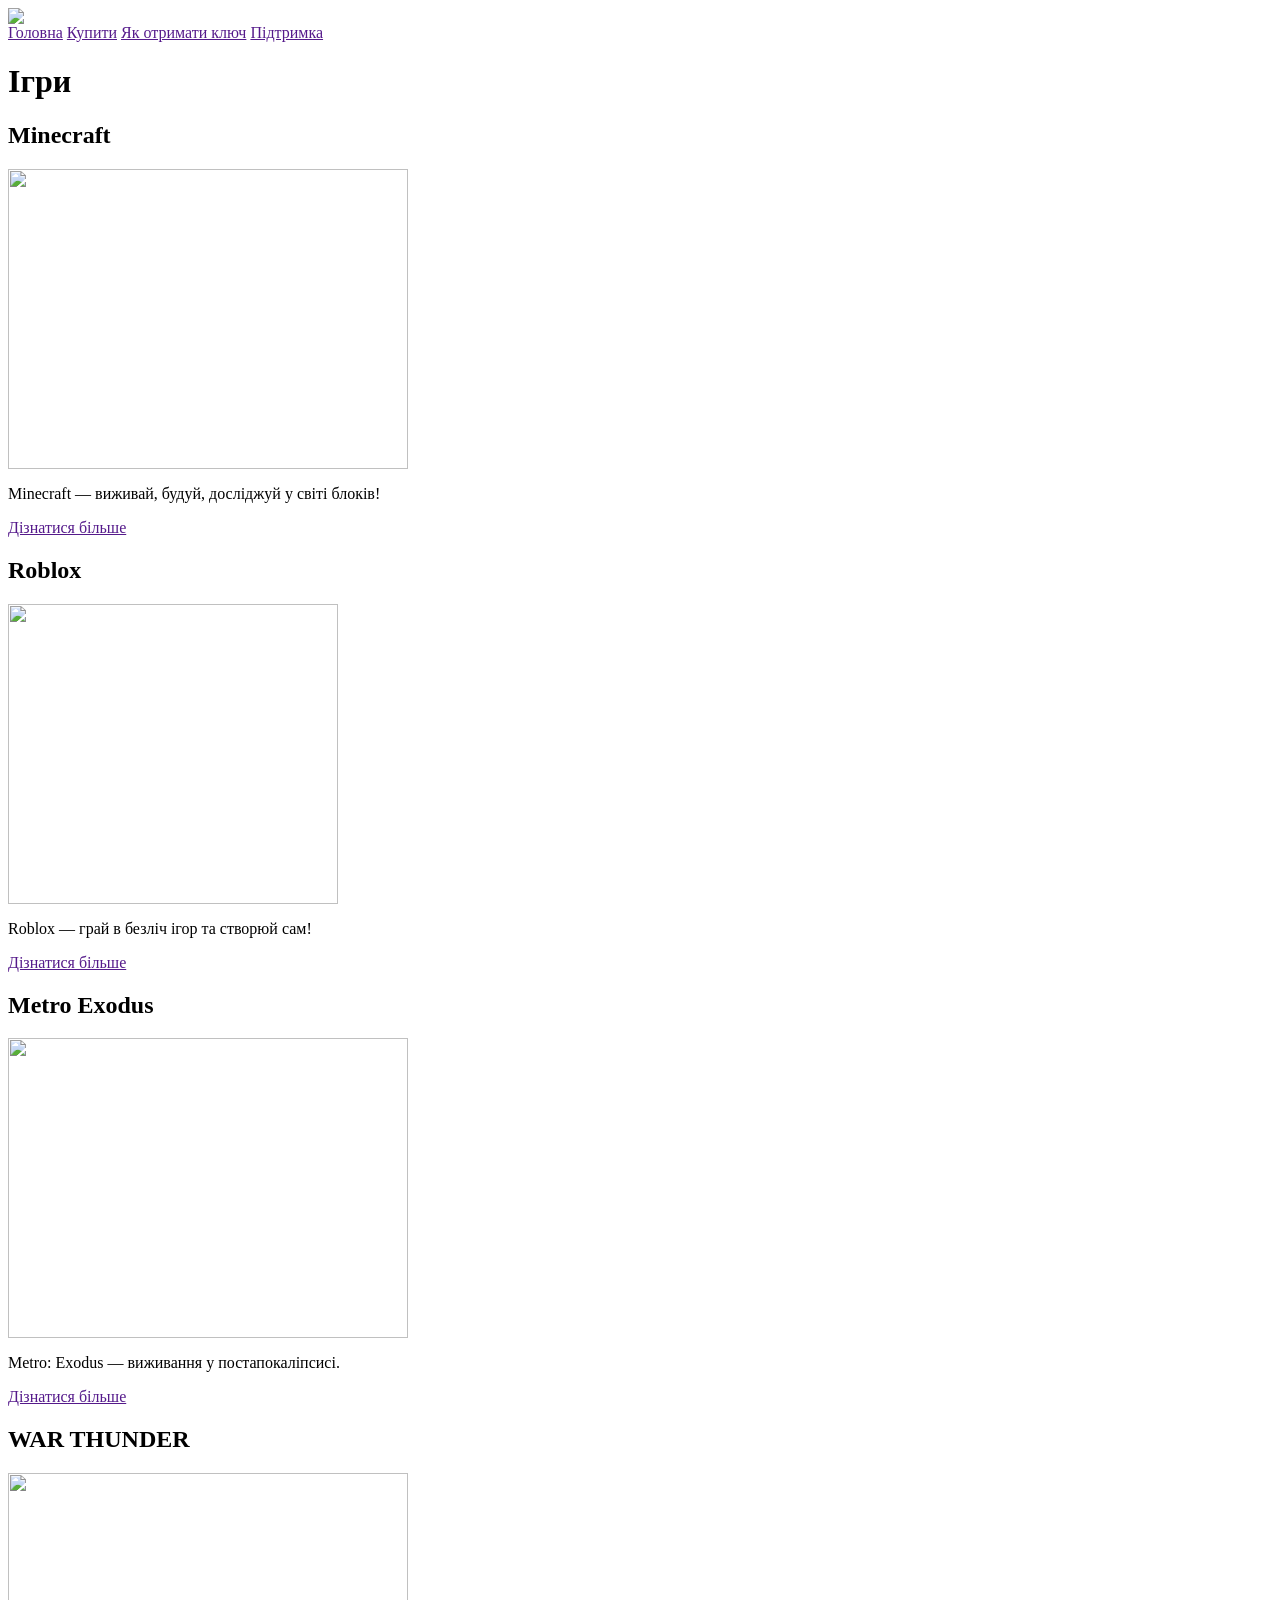
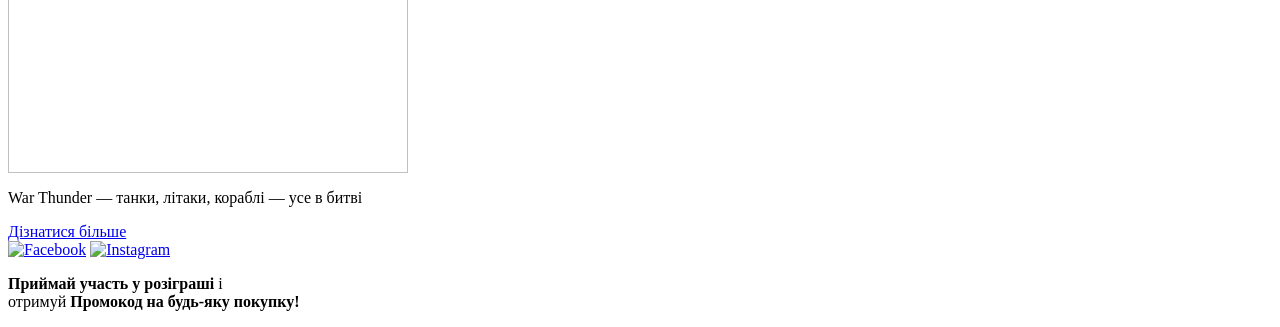
==== index.html @ 8659efb2 "Rename indext-html to index.html" ====
<html>
    <head>
        <title>Ігри</title>
        <link rel="stylesheet" href="style.css">
    </head>
    <body>
        <header>
            <img src="https://learn.logikaschool.com/uploads/student/5854275/68d9069379452.png">
        </header>
        <nav>
            <a class="nav-link" href="">Головна</a>
            <a class="nav-link" href="">Купити</a>
            <a class="nav-link" href="">Як отримати ключ</a>
            <a class="nav-link" href="">Підтримка</a>
        </nav>
        <main>
            <h1>Ігри</h1>
            <section class="info">
                <article>
                    <h2>Minecraft</h2>
                    <img src="https://learn.logikaschool.com/uploads/student/5854275/68d90d6e5f64e.png" width="400px" height="300px"/>
                    <p>Minecraft — виживай, будуй, досліджуй у світі блоків!</p>
                    <a class="article-but" href="">Дізнатися більше</a>
                </article>
                <article>
                    <h2>Roblox</h2>
                    <img src="https://learn.logikaschool.com/uploads/student/5854275/68d90dacaf09b.png" width="330px" height="300px"/>
                    <p>Roblox — грай в безліч ігор та створюй сам!</p>
                    <a class="article-but" href="">Дізнатися більше</a>
                </article>
                <article>
                    <h2>Metro Exodus</h2>
                    <img src="https://learn.logikaschool.com/uploads/student/5854275/68d90e9fe80d5.png" width="400px" height="300px"/>
                    <p>Metro: Exodus — виживання у постапокаліпсисі.</p>
                    <a class="article-but" href="">Дізнатися більше</a>
                </article>
                <article>
                    <h2>WAR THUNDER</h2>
                    <img src="https://learn.logikaschool.com/uploads/student/5854275/68e23ddc688fa.png" width="400px" height="300px"/>
                    <p>War Thunder — танки, літаки, кораблі — усе в битві</p>
                    <a class="article-but" href="https://denm1ha.github.io/Artem-M4/war-thunder/">Дізнатися більше</a>
                </article>
            </section>
            
        </main>
        <footer class="footer">
  <div class="footer-content">
    <div class="socials">
      <a href="#"><img src="https://encrypted-tbn0.gstatic.com/images?q=tbn:ANd9GcTYqVE1UVcF1s27eVghlUnZs5J18jhHF7wWww&s" alt="Facebook"></a>
      <a href="#"><img src="https://learn.logikaschool.com/uploads/2021/02/instagram-3288419_1280%201_0_1613586391.png" alt="Instagram"></a>
    </div>

    <p class="footer-text">
      <b>Приймай участь у розіграші</b> і <br>
      отримуй <b>Промокод на будь-яку покупку!</b>
    </p>
  </div>
</footer>

    </body>
</html>
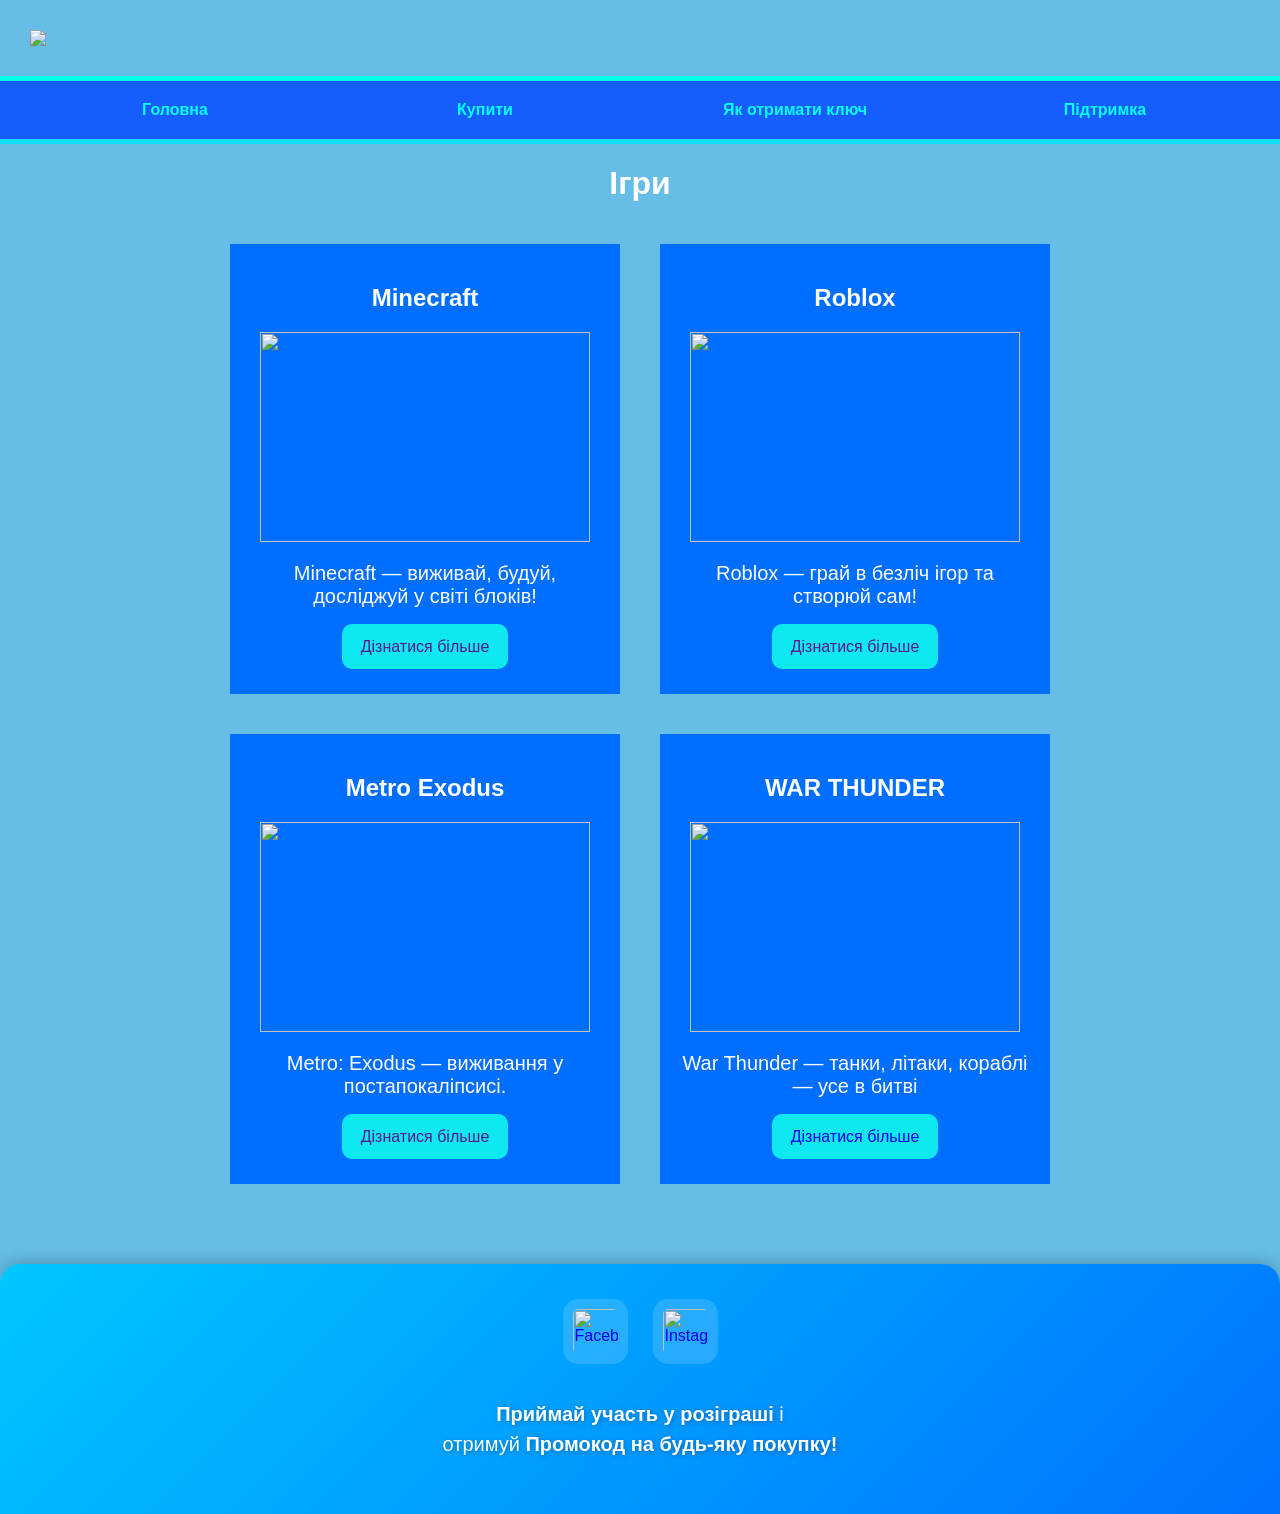
==== commit 92f7e315: "Update index.html" ====
--- a/index.html
+++ b/index.html
@@ -8,7 +8,7 @@
             <img src="https://learn.logikaschool.com/uploads/student/5854275/68d9069379452.png">
         </header>
         <nav>
-            <a class="nav-link" href="">Головна</a>
+            <a class="nav-link" href="https://artem9867565.github.io/potom/">Головна</a>
             <a class="nav-link" href="">Купити</a>
             <a class="nav-link" href="">Як отримати ключ</a>
             <a class="nav-link" href="">Підтримка</a>
--- a/style.css
+++ b/style.css
@@ -0,0 +1,131 @@
+body {
+    font-family: sans-serif;
+    background-color: rgb(102, 190, 231);
+    background-repeat: no-repeat;
+    color: white;
+    margin: 0;
+}
+
+* {
+    box-sizing: border-box;
+}
+
+header {
+    background-image: url("https://learn.logikaschool.com/uploads/student/5854275/68d8fff26f188.png");
+    padding: 30px;
+    width: 100%;
+}
+
+nav {
+    background-color: #155DFC;
+    background-size: cover;
+    background-position: center;
+    display: flex;
+    padding: 20px;
+    justify-content: center;
+    border-top: 5px solid rgb(0, 255, 234);
+    border-bottom: 5px solid rgb(17, 223, 255);
+    width: 100%;
+
+    
+}
+
+.nav-link {
+    text-decoration: none;
+    color: aqua;
+    font-weight: bold;
+    display: flex;
+    justify-content: space-evenly;
+    width: 1000px;
+    max-width: 100%;
+}
+
+h1 {
+    text-align: center;
+
+}
+
+p {
+    font-size: 20px;
+}
+
+.info {
+   display: flex;
+   justify-content: center;
+   flex-wrap: wrap;
+   max-width: 1000px;
+   margin: 0px auto;
+}
+
+article {
+    margin: 20px;
+    text-align: center;
+    background-color:rgb(0, 110, 255);
+    padding: 20px;
+    width: 390px;
+    min-height: 450px;
+}
+ 
+article img{
+    width: 330px;
+    height: 210px;
+    color: #155DFC;
+}
+
+.article-but {
+    padding: 14px 19px;
+    margin-top: 30px;
+    background-color: #0ee9f1;
+    text-decoration: none;
+    border-radius: 10px;
+    position: relative;
+    top: 10px;
+   
+   
+}
+
+footer {
+  background: linear-gradient(135deg, #00c6ff, #0072ff); /* градієнт синьо-блакитний */
+  color: #fff;
+  text-align: center;
+  margin-top: 60px;
+  padding: 35px 20px;
+  font-family: "Poppins", sans-serif;
+  box-shadow: 0 -4px 15px rgba(0, 0, 0, 0.2);
+  border-top-left-radius: 20px;
+  border-top-right-radius: 20px;
+}
+
+.footer-content {
+  display: flex;
+  flex-direction: column;
+  align-items: center;
+  gap: 15px;
+}
+
+.socials {
+  display: flex;
+  justify-content: center;
+  gap: 25px;
+}
+
+.socials a img {
+  width: 65px;
+  height: 65px;
+  border-radius: 15px;
+  background: rgba(255, 255, 255, 0.15);
+  padding: 10px;
+  transition: transform 0.3s ease, background 0.3s ease;
+}
+
+.socials a img:hover {
+  transform: scale(1.15);
+  background: rgba(255, 255, 255, 0.3);
+}
+
+.footer-text {
+  font-size: 20px;
+  line-height: 1.5;
+  text-shadow: 1px 1px 5px rgba(0, 0, 0, 0.3);
+  font-weight: 500;
+}
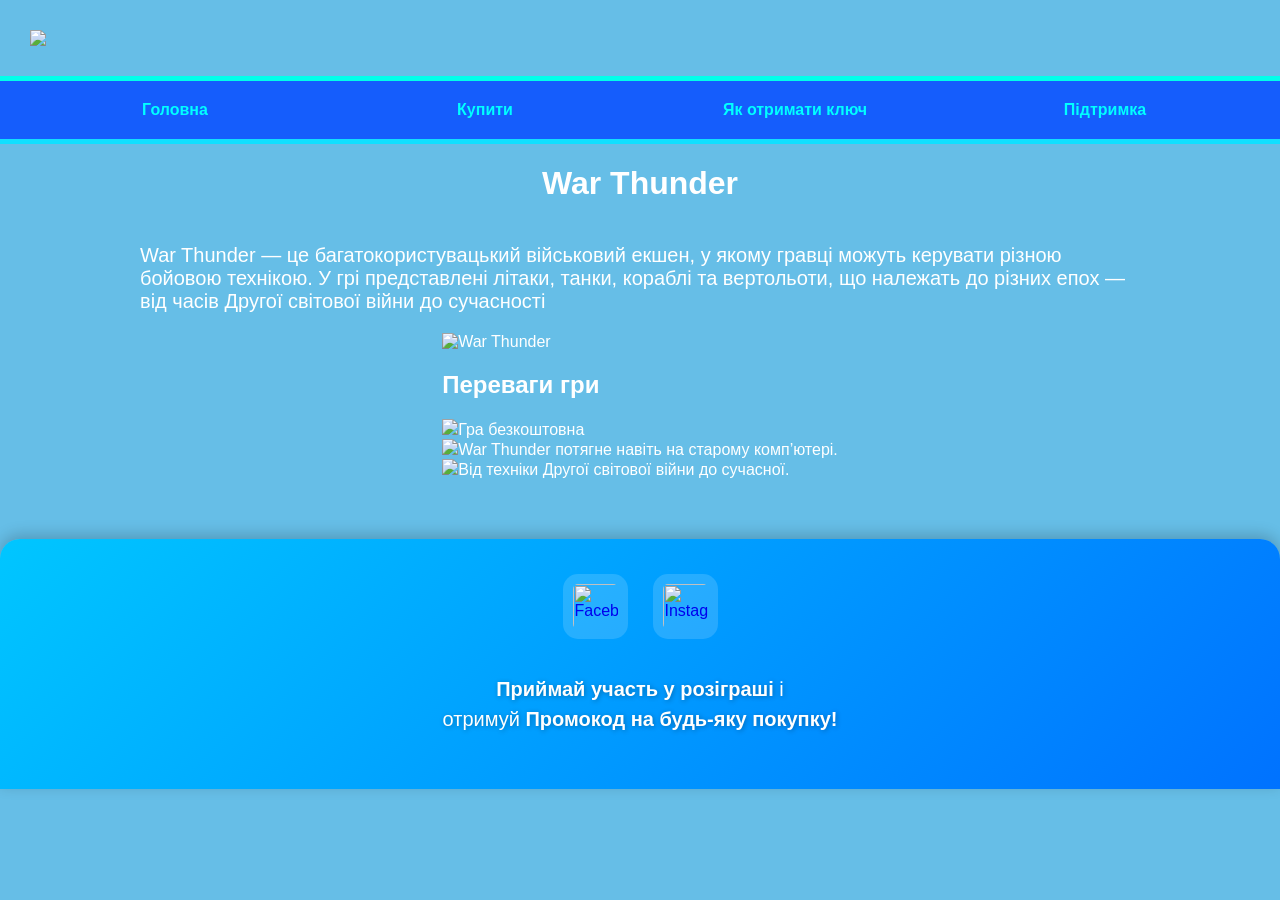
==== commit c37a7468: "Update index.html" ====
--- a/index.html
+++ b/index.html
@@ -1,61 +1,57 @@
 <html>
-    <head>
-        <title>Ігри</title>
-        <link rel="stylesheet" href="style.css">
-    </head>
-    <body>
-        <header>
-            <img src="https://learn.logikaschool.com/uploads/student/5854275/68d9069379452.png">
-        </header>
-        <nav>
-            <a class="nav-link" href="https://artem9867565.github.io/potom/">Головна</a>
-            <a class="nav-link" href="">Купити</a>
-            <a class="nav-link" href="">Як отримати ключ</a>
-            <a class="nav-link" href="">Підтримка</a>
-        </nav>
-        <main>
-            <h1>Ігри</h1>
-            <section class="info">
-                <article>
-                    <h2>Minecraft</h2>
-                    <img src="https://learn.logikaschool.com/uploads/student/5854275/68d90d6e5f64e.png" width="400px" height="300px"/>
-                    <p>Minecraft — виживай, будуй, досліджуй у світі блоків!</p>
-                    <a class="article-but" href="">Дізнатися більше</a>
-                </article>
-                <article>
-                    <h2>Roblox</h2>
-                    <img src="https://learn.logikaschool.com/uploads/student/5854275/68d90dacaf09b.png" width="330px" height="300px"/>
-                    <p>Roblox — грай в безліч ігор та створюй сам!</p>
-                    <a class="article-but" href="">Дізнатися більше</a>
-                </article>
-                <article>
-                    <h2>Metro Exodus</h2>
-                    <img src="https://learn.logikaschool.com/uploads/student/5854275/68d90e9fe80d5.png" width="400px" height="300px"/>
-                    <p>Metro: Exodus — виживання у постапокаліпсисі.</p>
-                    <a class="article-but" href="">Дізнатися більше</a>
-                </article>
-                <article>
-                    <h2>WAR THUNDER</h2>
-                    <img src="https://learn.logikaschool.com/uploads/student/5854275/68e23ddc688fa.png" width="400px" height="300px"/>
-                    <p>War Thunder — танки, літаки, кораблі — усе в битві</p>
-                    <a class="article-but" href="https://denm1ha.github.io/Artem-M4/war-thunder/">Дізнатися більше</a>
-                </article>
-            </section>
-            
-        </main>
-        <footer class="footer">
-  <div class="footer-content">
-    <div class="socials">
-      <a href="#"><img src="https://encrypted-tbn0.gstatic.com/images?q=tbn:ANd9GcTYqVE1UVcF1s27eVghlUnZs5J18jhHF7wWww&s" alt="Facebook"></a>
-      <a href="#"><img src="https://learn.logikaschool.com/uploads/2021/02/instagram-3288419_1280%201_0_1613586391.png" alt="Instagram"></a>
+
+<head>
+  <title>War Thunder</title>
+  <link rel="stylesheet" href="style.css">
+</head>
+
+<body>
+  <header>
+    <img src="https://learn.logikaschool.com/uploads/student/5854275/68d9069379452.png">
+  </header>
+  <nav>
+    <a class="nav-link" href="https://artem9867565.github.io/">Головна</a>
+    <a class="nav-link" href="">Купити</a>
+    <a class="nav-link" href="">Як отримати ключ</a>
+    <a class="nav-link" href="">Підтримка</a>
+  </nav>
+  <main>
+    <h1>War Thunder</h1>
+    <section class="info">
+      <p>War Thunder — це багатокористувацький військовий екшен, у якому гравці можуть керувати різною бойовою технікою.
+        У грі представлені літаки, танки, кораблі та вертольоти, що належать до різних епох — від часів Другої світової
+        війни до сучасності</p>
+
+      <div class="container">
+        <img src="https://learn.logikaschool.com/uploads/student/5854275/68fdf3eb8cdf6.jpg" alt="War Thunder" class="image">
+        <div class="text">
+
+          <h2>Переваги гри</h2>
+          <img class="go"  src="https://learn.logikaschool.com/uploads/student/5854275/68f28620a7fd8.png"/>Гра безкоштовна<br/>
+          <img  src="https://learn.logikaschool.com/uploads/student/5854275/68f28620a7fd8.png"/>War Thunder потягне навіть на старому комп’ютері.<br/>
+          <img  src="https://learn.logikaschool.com/uploads/student/5854275/68f28620a7fd8.png"/>Від техніки Другої світової війни до сучасної.
+          <br/>
+        </div>
+      </div>
+    </section>
+  </main>
+
+
+  <footer class="footer">
+    <div class="footer-content">
+      <div class="socials">
+        <a
+          href="#"><img src="https://encrypted-tbn0.gstatic.com/images?q=tbn:ANd9GcTYqVE1UVcF1s27eVghlUnZs5J18jhHF7wWww&s" alt="Facebook"></a>
+        <a href="#"><img src="https://learn.logikaschool.com/uploads/2021/02/instagram-3288419_1280%201_0_1613586391.png" alt="Instagram"></a>
+      </div>
+
+      <p class="footer-text">
+        <b>Приймай участь у розіграші</b> і <br>
+      отримуй <b>Промокод на будь-яку покупку!</b>
+      </p>
     </div>
+  </footer>
 
-    <p class="footer-text">
-      <b>Приймай участь у розіграші</b> і <br>
-      отримуй <b>Промокод на будь-яку покупку!</b>
-    </p>
-  </div>
-</footer>
+</body>
 
-    </body>
 </html>
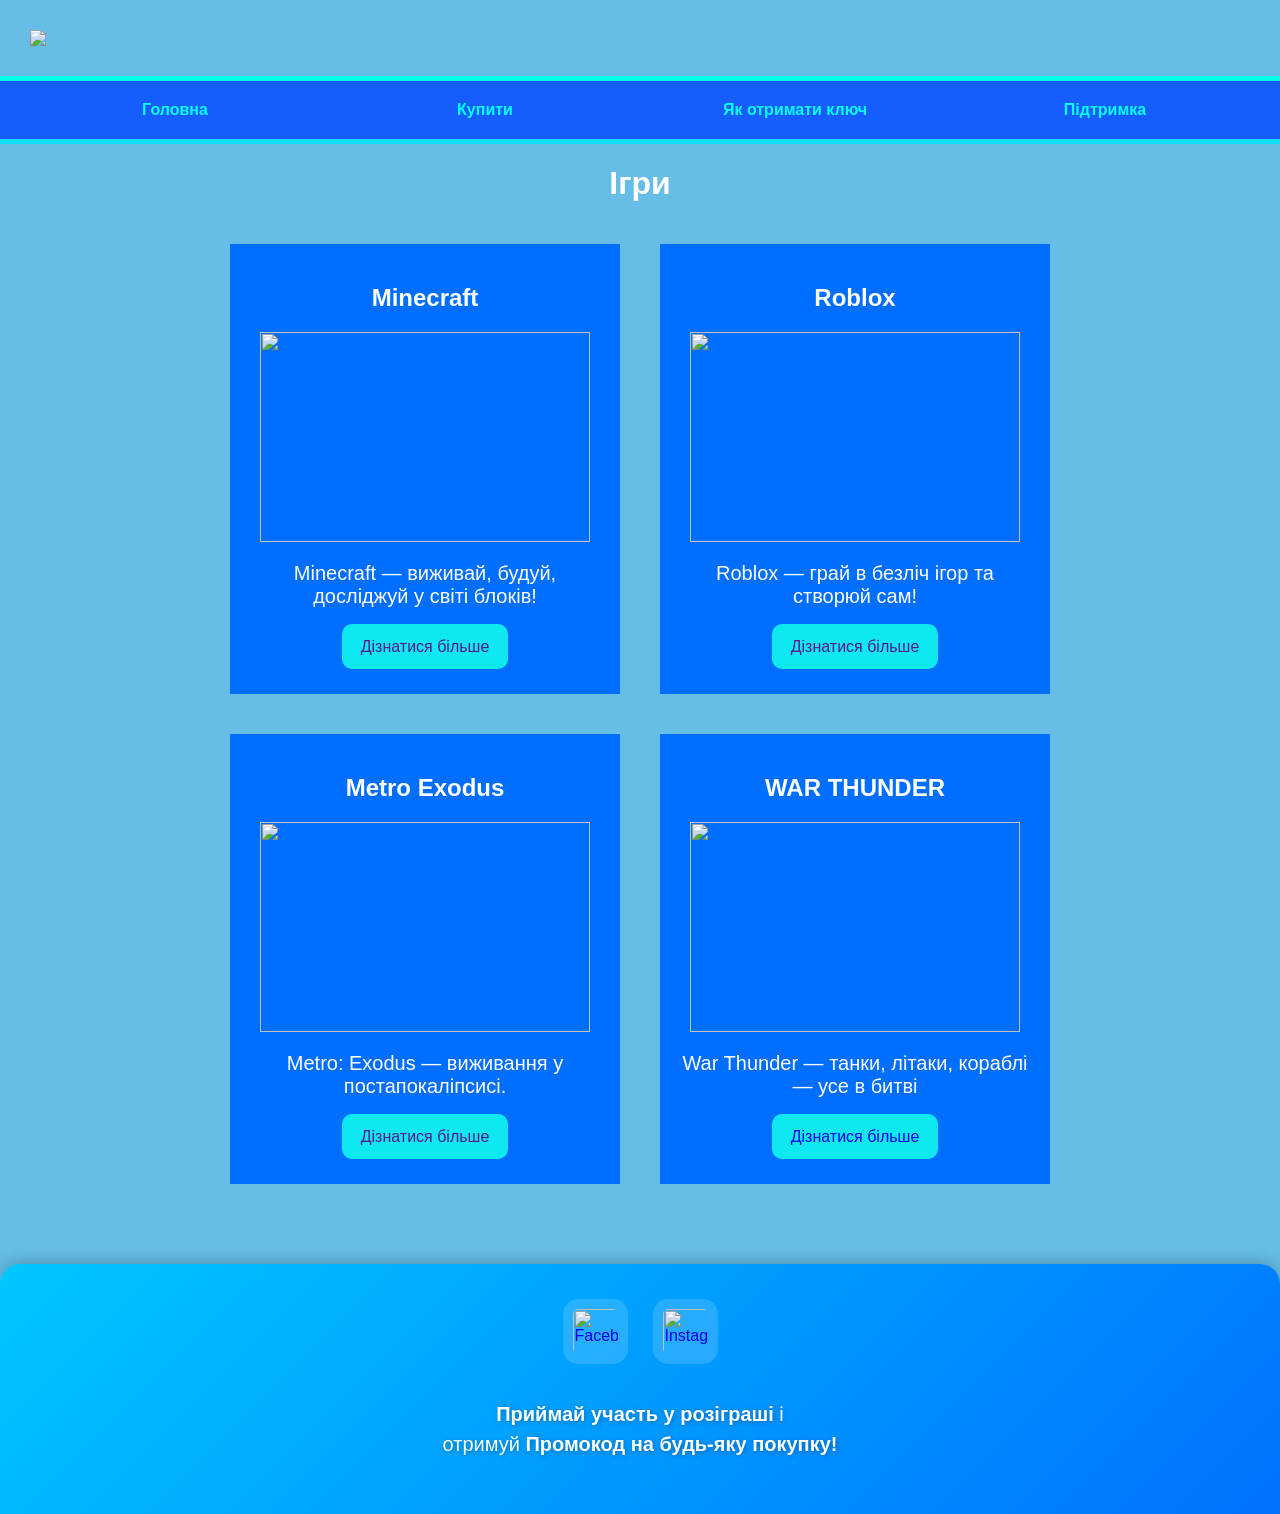
==== commit d14f5b78: "Update index.html" ====
--- a/index.html
+++ b/index.html
@@ -1,57 +1,61 @@
 <html>
+    <head>
+        <title>Ігри</title>
+        <link rel="stylesheet" href="style.css">
+    </head>
+    <body>
+        <header>
+            <img src="https://learn.logikaschool.com/uploads/student/5854275/68d9069379452.png">
+        </header>
+        <nav>
+            <a class="nav-link" href="">Головна</a>
+            <a class="nav-link" href="">Купити</a>
+            <a class="nav-link" href="">Як отримати ключ</a>
+            <a class="nav-link" href="">Підтримка</a>
+        </nav>
+        <main>
+            <h1>Ігри</h1>
+            <section class="info">
+                <article>
+                    <h2>Minecraft</h2>
+                    <img src="https://learn.logikaschool.com/uploads/student/5854275/68d90d6e5f64e.png" width="400px" height="300px"/>
+                    <p>Minecraft — виживай, будуй, досліджуй у світі блоків!</p>
+                    <a class="article-but" href="">Дізнатися більше</a>
+                </article>
+                <article>
+                    <h2>Roblox</h2>
+                    <img src="https://learn.logikaschool.com/uploads/student/5854275/68d90dacaf09b.png" width="330px" height="300px"/>
+                    <p>Roblox — грай в безліч ігор та створюй сам!</p>
+                    <a class="article-but" href="">Дізнатися більше</a>
+                </article>
+                <article>
+                    <h2>Metro Exodus</h2>
+                    <img src="https://learn.logikaschool.com/uploads/student/5854275/68d90e9fe80d5.png" width="400px" height="300px"/>
+                    <p>Metro: Exodus — виживання у постапокаліпсисі.</p>
+                    <a class="article-but" href="">Дізнатися більше</a>
+                </article>
+                <article>
+                    <h2>WAR THUNDER</h2>
+                    <img src="https://learn.logikaschool.com/uploads/student/5854275/68e23ddc688fa.png" width="400px" height="300px"/>
+                    <p>War Thunder — танки, літаки, кораблі — усе в битві</p>
+                    <a class="article-but" href="https://denm1ha.github.io/Artem-M4/war-thunder/">Дізнатися більше</a>
+                </article>
+            </section>
+            
+        </main>
+        <footer class="footer">
+  <div class="footer-content">
+    <div class="socials">
+      <a href="#"><img src="https://encrypted-tbn0.gstatic.com/images?q=tbn:ANd9GcTYqVE1UVcF1s27eVghlUnZs5J18jhHF7wWww&s" alt="Facebook"></a>
+      <a href="#"><img src="https://learn.logikaschool.com/uploads/2021/02/instagram-3288419_1280%201_0_1613586391.png" alt="Instagram"></a>
+    </div>
 
-<head>
-  <title>War Thunder</title>
-  <link rel="stylesheet" href="style.css">
-</head>
+    <p class="footer-text">
+      <b>Приймай участь у розіграші</b> і <br>
+      отримуй <b>Промокод на будь-яку покупку!</b>
+    </p>
+  </div>
+</footer>
 
-<body>
-  <header>
-    <img src="https://learn.logikaschool.com/uploads/student/5854275/68d9069379452.png">
-  </header>
-  <nav>
-    <a class="nav-link" href="https://artem9867565.github.io/">Головна</a>
-    <a class="nav-link" href="">Купити</a>
-    <a class="nav-link" href="">Як отримати ключ</a>
-    <a class="nav-link" href="">Підтримка</a>
-  </nav>
-  <main>
-    <h1>War Thunder</h1>
-    <section class="info">
-      <p>War Thunder — це багатокористувацький військовий екшен, у якому гравці можуть керувати різною бойовою технікою.
-        У грі представлені літаки, танки, кораблі та вертольоти, що належать до різних епох — від часів Другої світової
-        війни до сучасності</p>
-
-      <div class="container">
-        <img src="https://learn.logikaschool.com/uploads/student/5854275/68fdf3eb8cdf6.jpg" alt="War Thunder" class="image">
-        <div class="text">
-
-          <h2>Переваги гри</h2>
-          <img class="go"  src="https://learn.logikaschool.com/uploads/student/5854275/68f28620a7fd8.png"/>Гра безкоштовна<br/>
-          <img  src="https://learn.logikaschool.com/uploads/student/5854275/68f28620a7fd8.png"/>War Thunder потягне навіть на старому комп’ютері.<br/>
-          <img  src="https://learn.logikaschool.com/uploads/student/5854275/68f28620a7fd8.png"/>Від техніки Другої світової війни до сучасної.
-          <br/>
-        </div>
-      </div>
-    </section>
-  </main>
-
-
-  <footer class="footer">
-    <div class="footer-content">
-      <div class="socials">
-        <a
-          href="#"><img src="https://encrypted-tbn0.gstatic.com/images?q=tbn:ANd9GcTYqVE1UVcF1s27eVghlUnZs5J18jhHF7wWww&s" alt="Facebook"></a>
-        <a href="#"><img src="https://learn.logikaschool.com/uploads/2021/02/instagram-3288419_1280%201_0_1613586391.png" alt="Instagram"></a>
-      </div>
-
-      <p class="footer-text">
-        <b>Приймай участь у розіграші</b> і <br>
-      отримуй <b>Промокод на будь-яку покупку!</b>
-      </p>
-    </div>
-  </footer>
-
-</body>
-
+    </body>
 </html>
